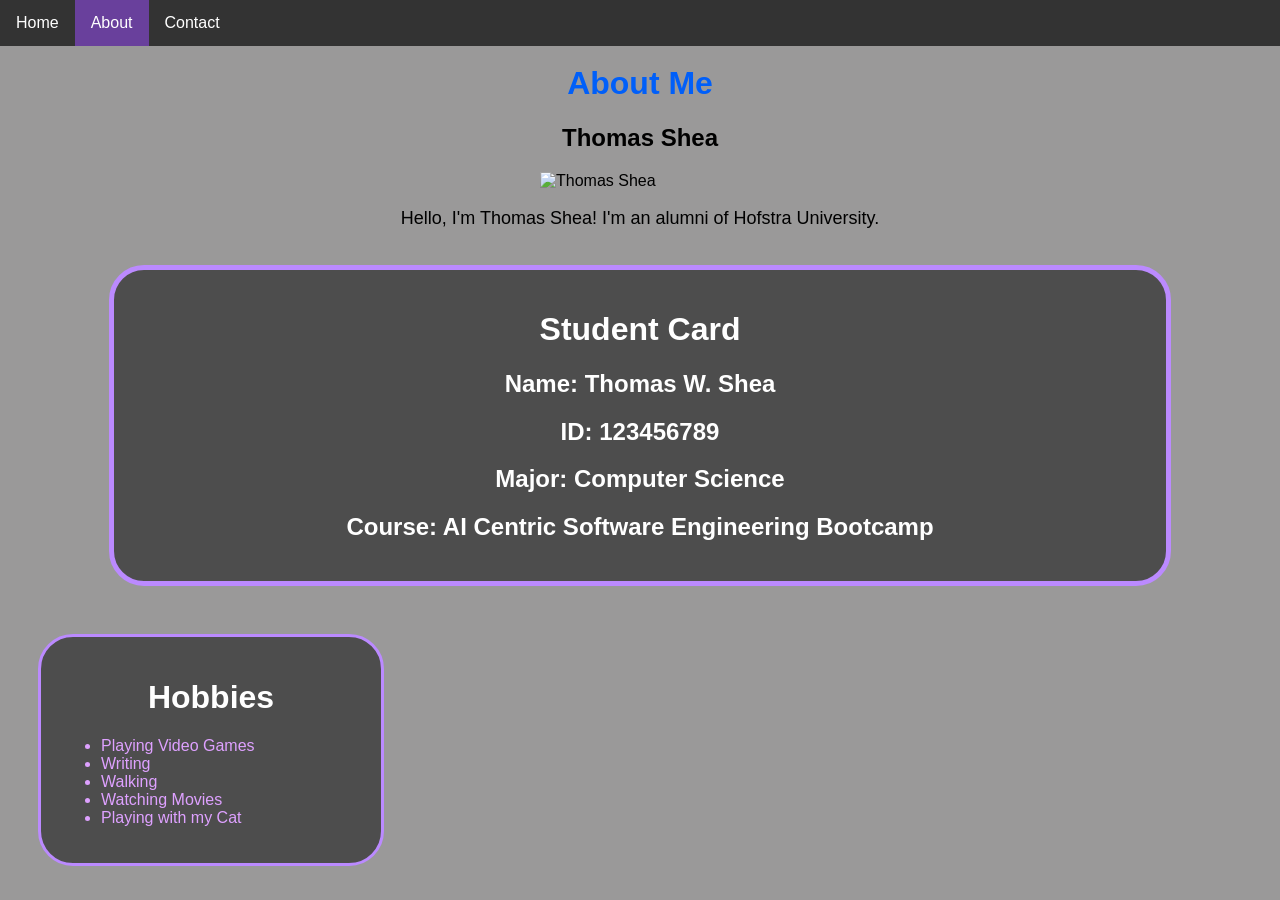
==== pages/about.html @ 000c54cb "Complete" ====
<!DOCTYPE html>
<html lang="en">
<head>
    <meta charset="UTF-8">
    <meta name="viewport" content="width=device-width, initial-scale=1.0">
    <title>About Me</title>
    <link rel="stylesheet" href="../css/common.css">
</head>
<body>
    <header>
        <ul class="navbar">
            <li ><a href="../index.html">Home</a></li>
            <li ><a class="active" href="about.html">About</a></li>
            <li ><a href="contact.html">Contact</a></li>
        </ul>
     </header> <br> <br>
    <div>
        <h1 style="color: #005ff9; text-align: center;">About Me</h1>
        <h2 style="text-align: center;"> Thomas Shea</h2>
        <img src="../img/thomas1.jpg" alt="Thomas Shea" style="display: block; margin: 0 auto; width: 200px; height: auto;">
        <p style="text-align: center;">Hello, I'm Thomas Shea! I'm an alumni of Hofstra University.</p>
    </div>
    <br>
    <div id="studentcard">
        <h1 style="color: white; text-align: center;">Student Card</h1>
        <h2> Name: Thomas W. Shea</h2>
        <h2> ID: 123456789</h2>
        <h2> Major: Computer Science</h2>
        <h2> Course: AI Centric Software Engineering Bootcamp</h2>
    </div>
    <br>
    <div id="boxthing">
        <h1 style="color: white; text-align: center;">Hobbies</h1>
        <ul>
            <li>Playing Video Games</li>
            <li>Writing</li>
            <li>Walking</li>
            <li>Watching Movies</li>
            <li>Playing with my Cat</li>
        </ul>
    </div>
</body>
---- css/common.css ----
.navbar {
    list-style-type: none;
    margin: 0;
    padding: 0;
    overflow: hidden;
    background-color: #333333;
    position: fixed;
    top: 0;
    right: 0;
    width: 100%;

    li {
        float: left;
    }

    li a {
        display: block;
        color: white;
        text-align: center;
        padding: 14px 16px;
        text-decoration: none;
    }

    li a:hover:not(.active) {
        background-color: #111;
    }

    li a.active {
        background-color: #69409c;
    }
}
body {
    background-color: #9a9999;
    font-family: Arial;
}

#studentcard {
    display:block; 
    margin: 0 auto; 
    width: 80%; 
    background-color: #4d4d4d; 
    padding: 20px;
    border: 5px solid #bb8aff;
    border-radius: 35px;

    h2 {
        color: white;
        text-align: center;
    }
}

#boxthing {
    display:block; 
    margin: 30px; 
    width: 300px; 
    background-color: #4d4d4d; 
    padding: 20px;
    border: 3px solid #bb8aff;
    border-radius: 35px;
    color: white;
    ul {
        color: #dea1ff;
    }
}

#page-title {
    color: #005ff9; text-align: center;
}

#intro {
    color: #303846; text-align: center;
}

p {
    font-size: 18px;
}
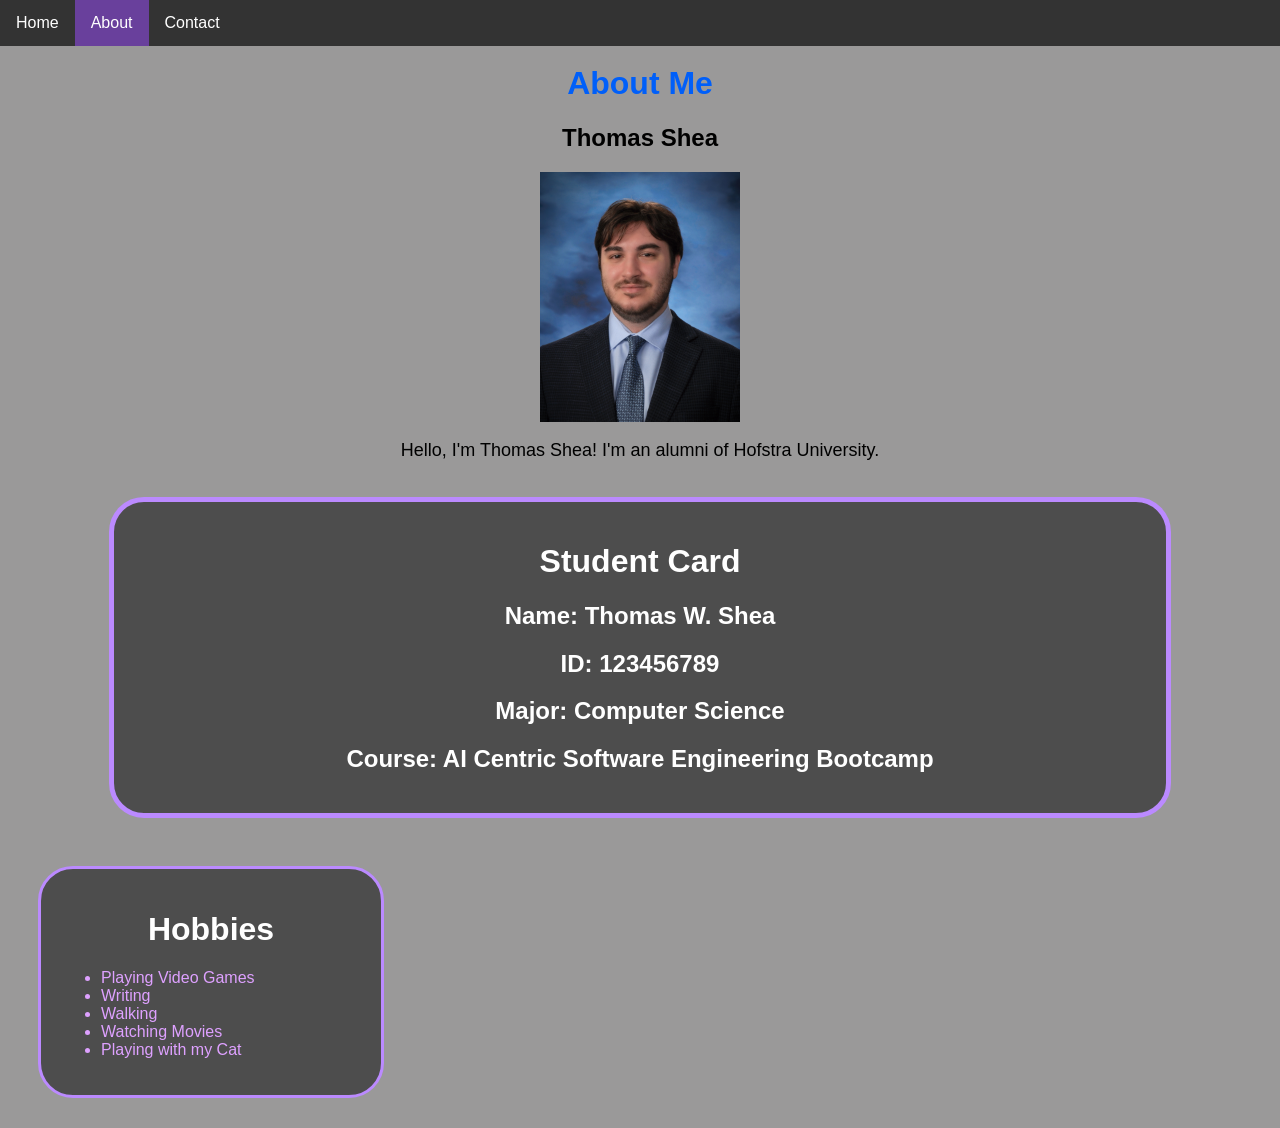
==== commit c743fee6: "check" ====
--- a/pages/about.html
+++ b/pages/about.html
@@ -17,7 +17,7 @@
     <div>
         <h1 style="color: #005ff9; text-align: center;">About Me</h1>
         <h2 style="text-align: center;"> Thomas Shea</h2>
-        <img src="../img/thomas1.jpg" alt="Thomas Shea" style="display: block; margin: 0 auto; width: 200px; height: auto;">
+        <img src="../img/thomas1.JPG" alt="Thomas Shea" style="display: block; margin: 0 auto; width: 200px; height: auto;">
         <p style="text-align: center;">Hello, I'm Thomas Shea! I'm an alumni of Hofstra University.</p>
     </div>
     <br>
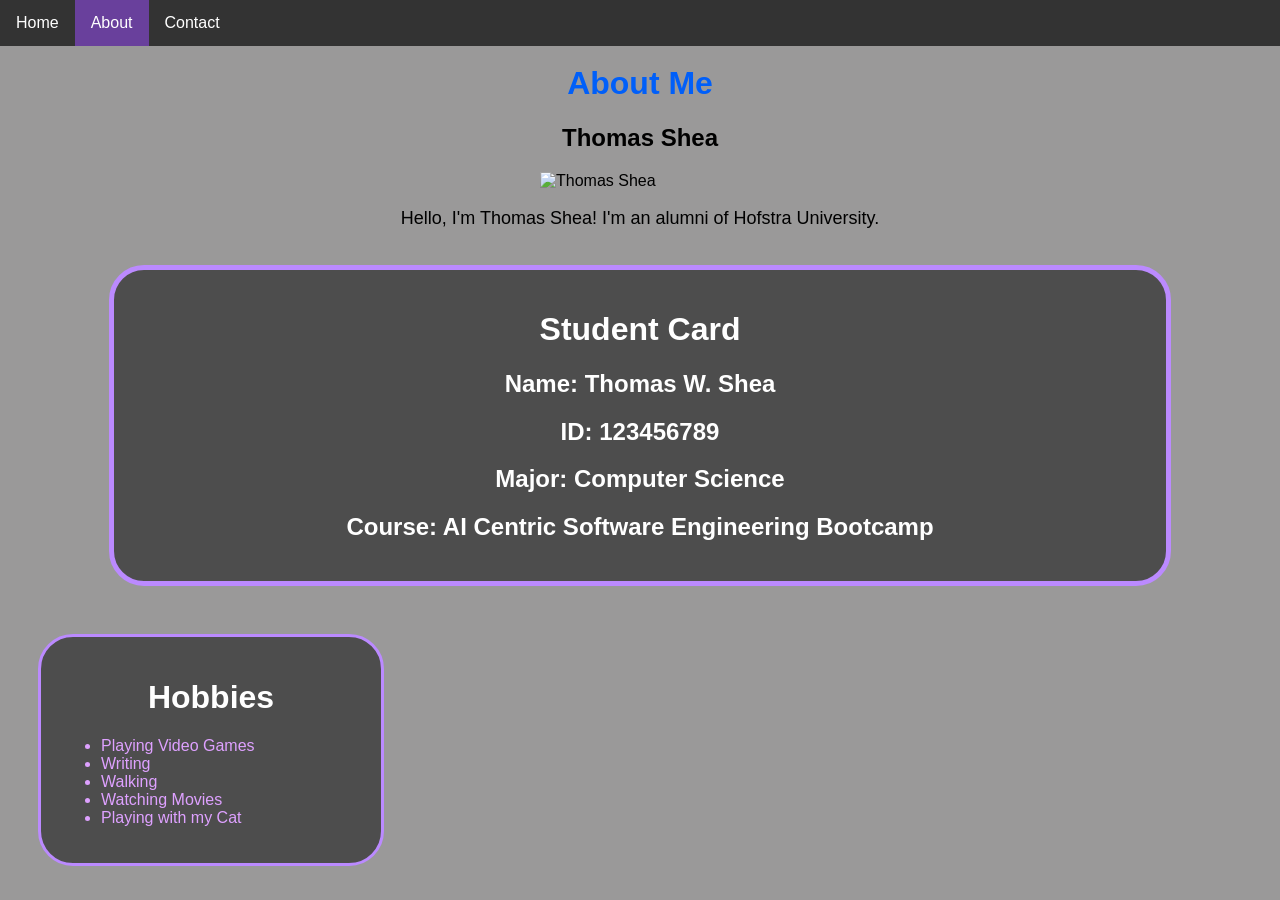
==== commit 7d8a28a1: "check" ====
--- a/pages/about.html
+++ b/pages/about.html
@@ -5,6 +5,7 @@
     <meta name="viewport" content="width=device-width, initial-scale=1.0">
     <title>About Me</title>
     <link rel="stylesheet" href="../css/common.css">
+    <base href="/QuickstartAssignment1/">
 </head>
 <body>
     <header>
@@ -17,7 +18,7 @@
     <div>
         <h1 style="color: #005ff9; text-align: center;">About Me</h1>
         <h2 style="text-align: center;"> Thomas Shea</h2>
-        <img src="../img/thomas1.JPG" alt="Thomas Shea" style="display: block; margin: 0 auto; width: 200px; height: auto;">
+        <img src="img/thomas1.JPG" alt="Thomas Shea" style="display: block; margin: 0 auto; width: 200px; height: auto;">
         <p style="text-align: center;">Hello, I'm Thomas Shea! I'm an alumni of Hofstra University.</p>
     </div>
     <br>
